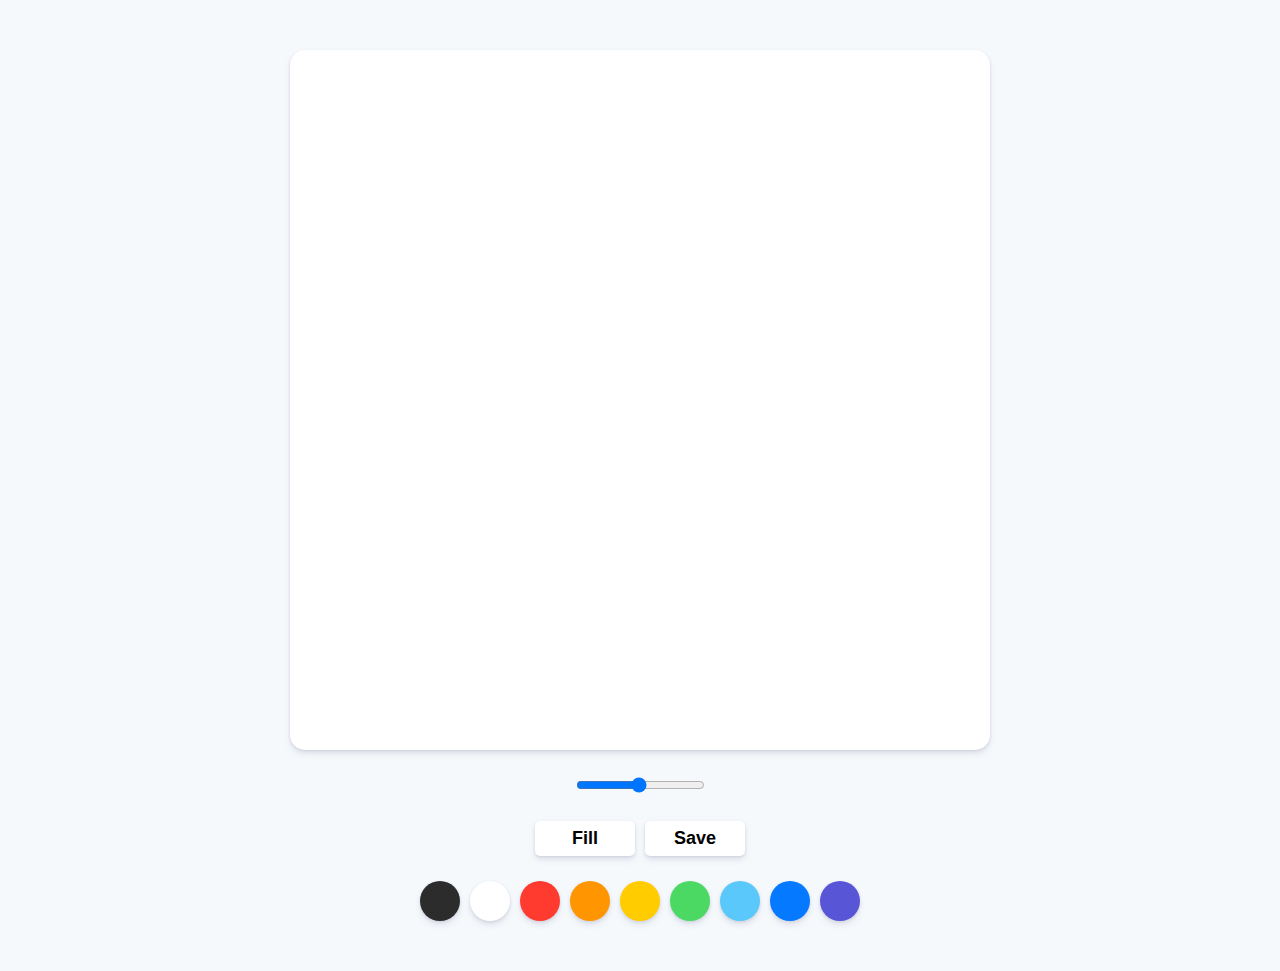
==== index.html @ 3867b9fa "initial" ====
<!DOCTYPE html>
<html lang="en">

<head>
  <meta charset="UTF-8">
  <meta http-equiv="X-UA-Compatible" content="IE=edge">
  <meta name="viewport" content="width=device-width, initial-scale=1.0">
  <title>PaintJS</title>
  <link rel="stylesheet" href="./css/style.css">
  <link rel="stylesheet" href="./css/reset.css">
  <link href="https://fonts.googleapis.com/css2?family=Noto+Sans+KR:wght@100;300;400;500;700;900&display=swap"
    rel="stylesheet">
  <script defer src="./js/app.js"></script>
</head>

<body>
  <div id="viewport">
    <canvas id="canvas"></canvas>
    <nav class="controls">
      <div class="controls__ragne">
        <input type="range" min="0.1" max="5" value="2.5" step="0.1">
      </div>

      <div class="controls__btns">
        <button class="fill-btn">Fill</button>
        <button class="save-btn">Save</button>
      </div>

      <div class="controls__colors">
        <button style="background-color: #2c2c2c;"></button>
        <button style="background-color: #ffffff;"></button>
        <button style="background-color: #ff3b30;"></button>
        <button style="background-color: #ff9500;"></button>
        <button style="background-color: #ffcc00;"></button>
        <button style="background-color: #4cd963;"></button>
        <button style="background-color: #5ac8fa;"></button>
        <button style="background-color: #0579ff;"></button>
        <button style="background-color: #5856d6;"></button>
      </div>
    </nav>
  </div>
</body>

</html>
---- css/style.css ----
body {
  background-color: #f6f9fc;
  font-family: 'Noto Sans KR';
}

#viewport {
  display: -webkit-box;
  display: -ms-flexbox;
  display: flex;
  -webkit-box-align: center;
      -ms-flex-align: center;
          align-items: center;
  -webkit-box-orient: vertical;
  -webkit-box-direction: normal;
      -ms-flex-direction: column;
          flex-direction: column;
  width: 100%;
  height: 100%;
  padding: 50px 0;
}

#canvas {
  width: 700px;
  height: 700px;
  background-color: #fff;
  border-radius: 15px;
  -webkit-box-shadow: 0 4px 6px rgba(50, 50, 93, 0.11), 0 1px 3px rgba(50, 50, 93, 0.11);
          box-shadow: 0 4px 6px rgba(50, 50, 93, 0.11), 0 1px 3px rgba(50, 50, 93, 0.11);
}

.controls {
  margin-top: 25px;
  display: -webkit-box;
  display: -ms-flexbox;
  display: flex;
  -webkit-box-orient: vertical;
  -webkit-box-direction: normal;
      -ms-flex-direction: column;
          flex-direction: column;
  -webkit-box-align: center;
      -ms-flex-align: center;
          align-items: center;
}

.controls .controls__btns {
  display: -webkit-box;
  display: -ms-flexbox;
  display: flex;
  -webkit-box-pack: center;
      -ms-flex-pack: center;
          justify-content: center;
  margin-top: 25px;
}

.controls .controls__btns button {
  width: 100px;
  margin: 0 5px;
  line-height: 35px;
  height: 35px;
  cursor: pointer;
  background-color: #fff;
  font-weight: 600;
  font-size: 18px;
  border: none;
  -webkit-box-shadow: 0 4px 6px rgba(50, 50, 93, 0.11), 0 1px 3px rgba(50, 50, 93, 0.11);
          box-shadow: 0 4px 6px rgba(50, 50, 93, 0.11), 0 1px 3px rgba(50, 50, 93, 0.11);
  border-radius: 5px;
  padding: 0;
}

.controls .controls__colors {
  margin-top: 25px;
  display: -webkit-box;
  display: -ms-flexbox;
  display: flex;
  -webkit-box-align: center;
      -ms-flex-align: center;
          align-items: center;
}

.controls .controls__colors button {
  width: 40px;
  height: 40px;
  border-radius: 50%;
  border: none;
  cursor: pointer;
  padding: 0;
  -webkit-box-shadow: 0 4px 6px rgba(50, 50, 93, 0.11), 0 1px 3px rgba(50, 50, 93, 0.11);
          box-shadow: 0 4px 6px rgba(50, 50, 93, 0.11), 0 1px 3px rgba(50, 50, 93, 0.11);
  margin: 0 5px;
}
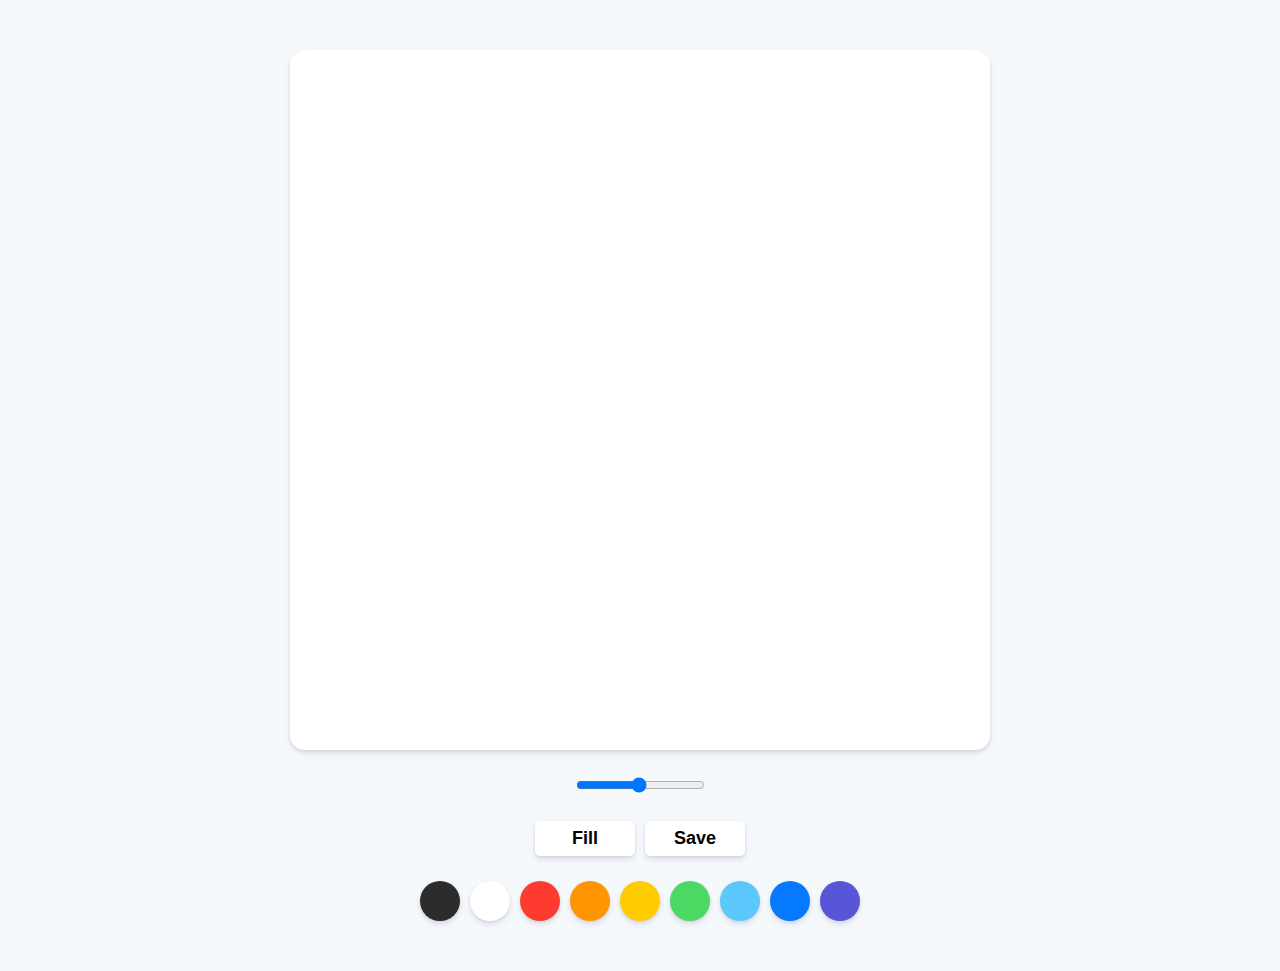
==== commit 78017053: "add event" ====
--- a/index.html
+++ b/index.html
@@ -17,7 +17,7 @@
   <div id="viewport">
     <canvas id="canvas"></canvas>
     <nav class="controls">
-      <div class="controls__ragne">
+      <div class="controls__range">
         <input type="range" min="0.1" max="5" value="2.5" step="0.1">
       </div>
 
